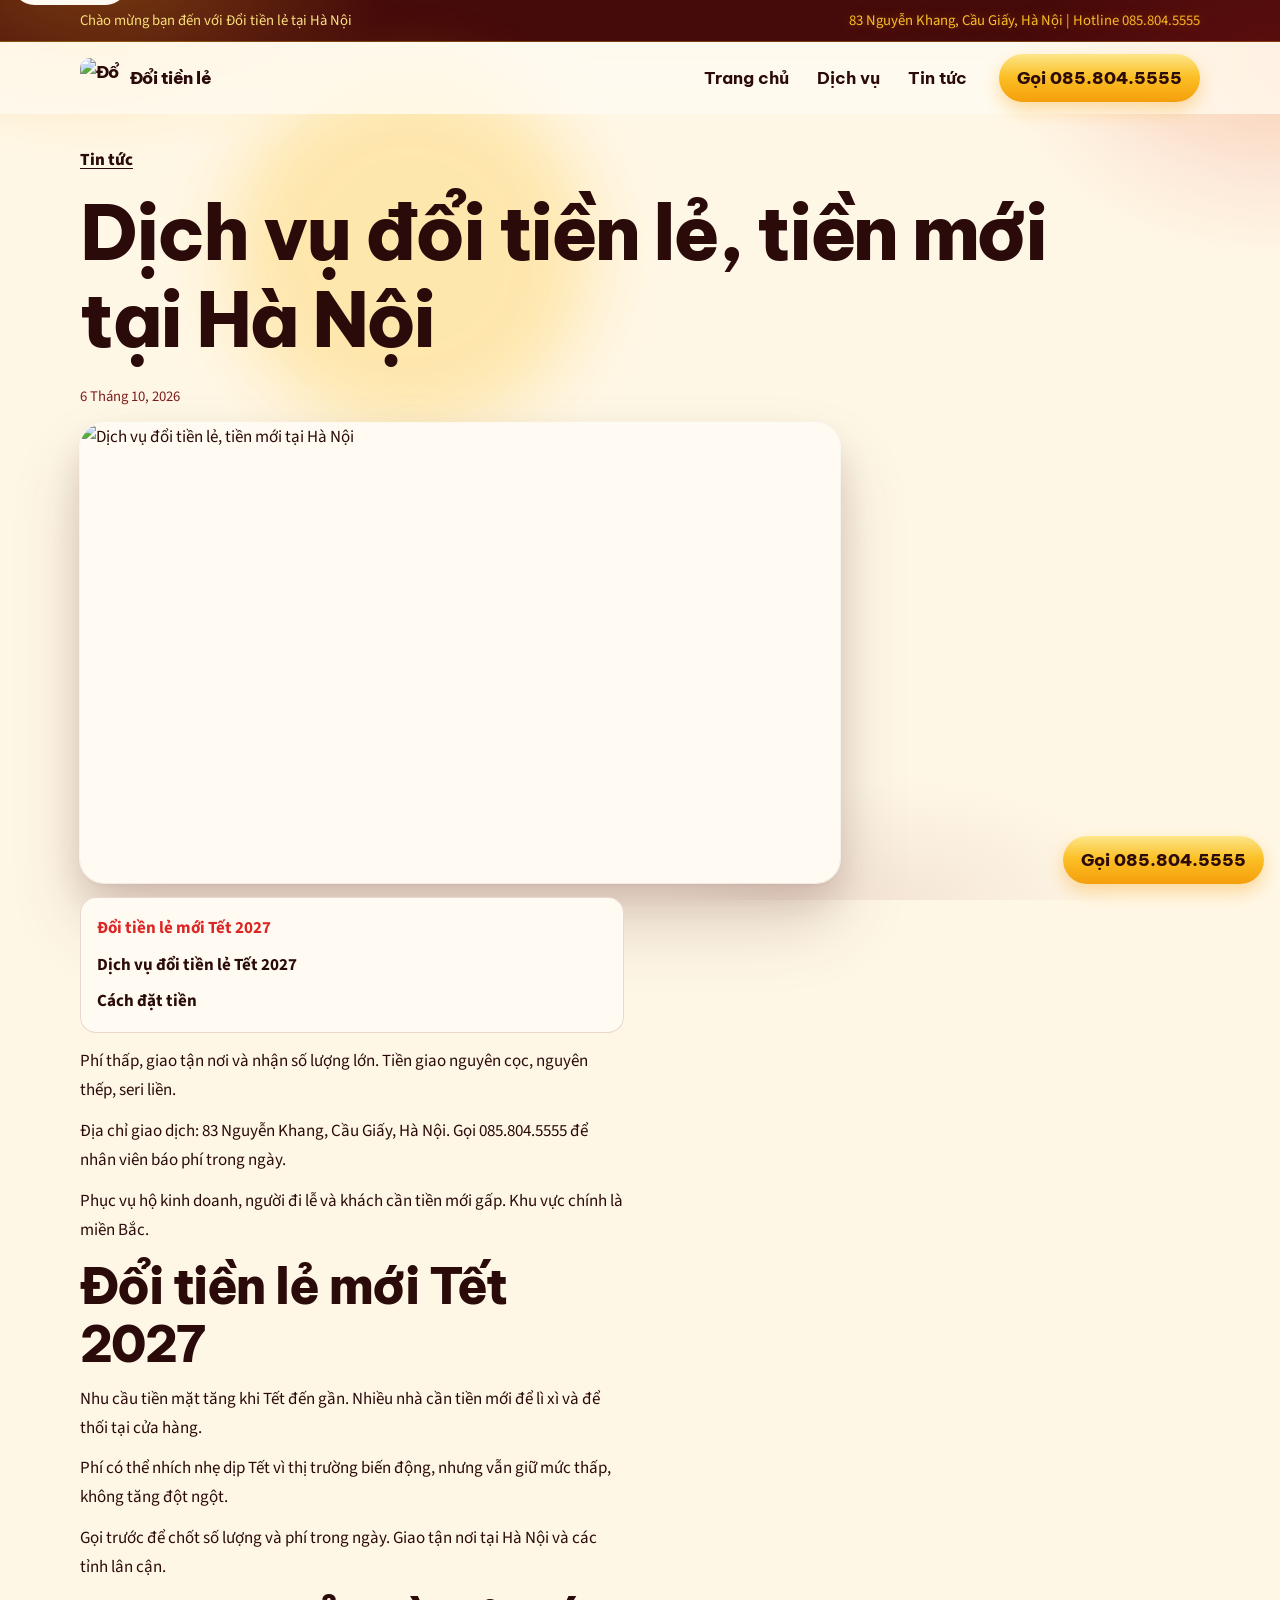
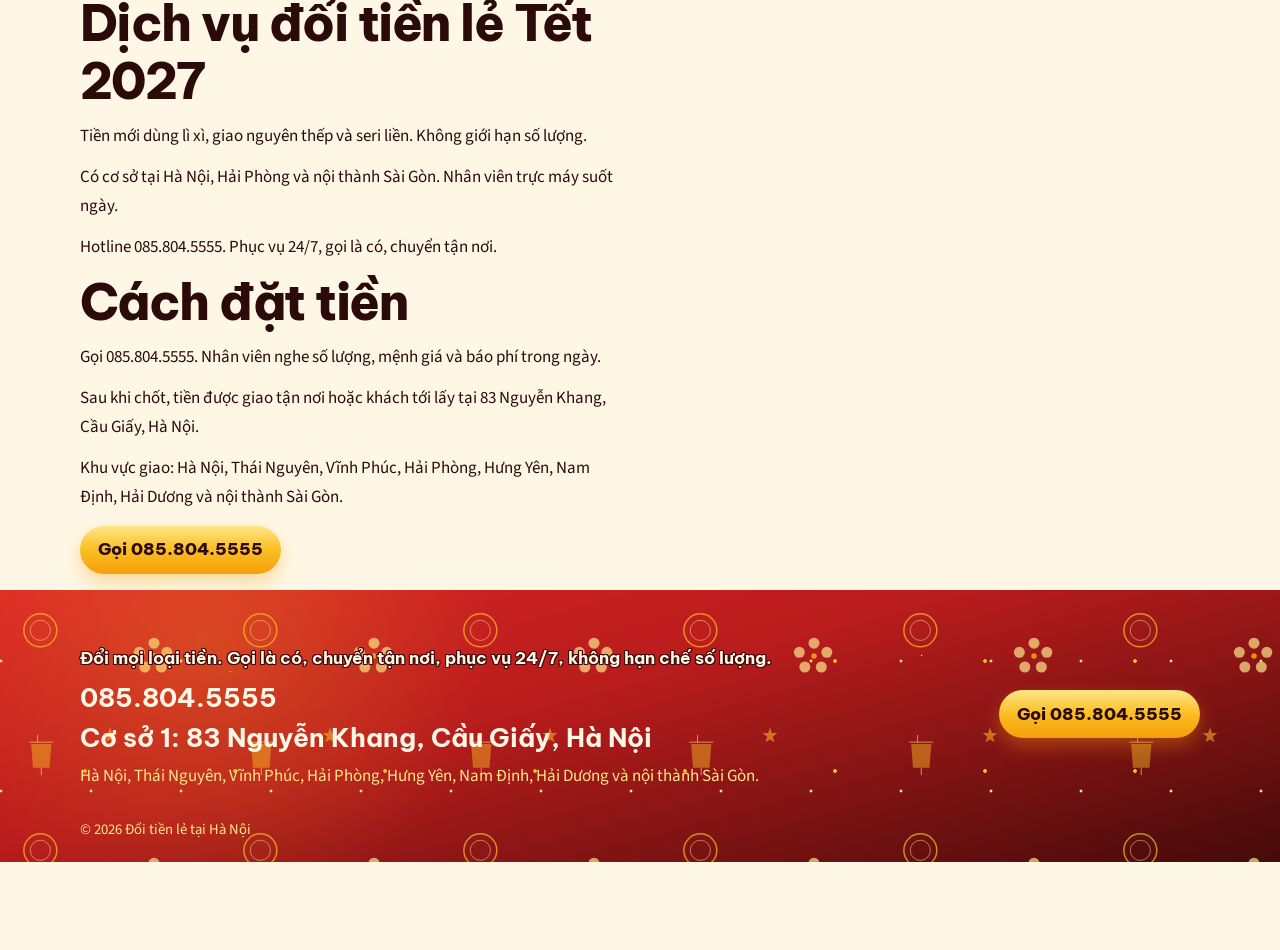
==== doitienle-theme/preview/bai-viet.html @ 13eedef1 "Publish a static demo that Vercel can open from the site root. Keep the current theme and drop old p" ====
<!DOCTYPE html>
<html lang="vi">
<head>
	<meta charset="UTF-8">
	<meta name="viewport" content="width=device-width, initial-scale=1">
	<title>Dịch vụ đổi tiền lẻ, tiền mới tại Hà Nội</title>
	<link rel="icon" href="https://doitienle.com/wp-content/uploads/cropped-doitienletaihaiphong-32x32.jpg">
	<link rel="stylesheet" href="../assets/css/main.css?v=16">
	<link rel="stylesheet" href="https://fonts.googleapis.com/css2?family=Be+Vietnam+Pro:wght@600;700;800&family=Source+Sans+3:wght@400;600;700&display=swap">
</head>
<body>
<a class="skip" href="#noi-dung">Đến nội dung</a>
<div class="glow" aria-hidden="true"></div>
<div class="read-bar" aria-hidden="true"><span></span></div>
<div class="top-info">
	<div class="wrap">
		<span>Chào mừng bạn đến với Đổi tiền lẻ tại Hà Nội</span>
		<span>83 Nguyễn Khang, Cầu Giấy, Hà Nội | Hotline 085.804.5555</span>
	</div>
</div>
<header class="site-head">
	<div class="head-inner wrap">
		<a class="logo" href="index.html"><img src="https://doitienle.com/wp-content/uploads/cropped-doitienletaihaiphong-192x192.jpg" width="40" height="40" alt="Đổi tiền lẻ"><span aria-hidden="true">Đổi tiền lẻ</span></a>
		<button class="nav-toggle" type="button" aria-expanded="false" aria-controls="menu-chinh">Mục</button>
		<ul id="menu-chinh" class="menu">
			<li><a href="index.html">Trang chủ</a></li>
			<li><a href="dich-vu.html">Dịch vụ</a></li>
			<li><a href="tin-tuc.html">Tin tức</a></li>
		</ul>
		<a class="btn head-call" href="tel:0858045555">Gọi 085.804.5555</a>
	</div>
</header>
<main id="noi-dung">
	<article class="wrap article">
		<p><a class="text-link" href="tin-tuc.html">Tin tức</a></p>
		<h1>Dịch vụ đổi tiền lẻ, tiền mới tại Hà Nội</h1>
		<time datetime="2026-10-06">6 Tháng 10, 2026</time>
		<div class="hero-photo article-photo">
			<img src="https://doitienle.com/wp-content/uploads/1.jpg" alt="Dịch vụ đổi tiền lẻ, tiền mới tại Hà Nội">
		</div>
		<nav class="toc" aria-label="Mục lục" hidden></nav>
		<div class="content-post">
			<p>Phí thấp, giao tận nơi và nhận số lượng lớn. Tiền giao nguyên cọc, nguyên thếp, seri liền.</p>
			<p>Địa chỉ giao dịch: 83 Nguyễn Khang, Cầu Giấy, Hà Nội. Gọi 085.804.5555 để nhân viên báo phí trong ngày.</p>
			<p>Phục vụ hộ kinh doanh, người đi lễ và khách cần tiền mới gấp. Khu vực chính là miền Bắc.</p>
			<h2>Đổi tiền lẻ mới Tết 2027</h2>
			<p>Nhu cầu tiền mặt tăng khi Tết đến gần. Nhiều nhà cần tiền mới để lì xì và để thối tại cửa hàng.</p>
			<p>Phí có thể nhích nhẹ dịp Tết vì thị trường biến động, nhưng vẫn giữ mức thấp, không tăng đột ngột.</p>
			<p>Gọi trước để chốt số lượng và phí trong ngày. Giao tận nơi tại Hà Nội và các tỉnh lân cận.</p>
			<h2>Dịch vụ đổi tiền lẻ Tết 2027</h2>
			<p>Tiền mới dùng lì xì, giao nguyên thếp và seri liền. Không giới hạn số lượng.</p>
			<p>Có cơ sở tại Hà Nội, Hải Phòng và nội thành Sài Gòn. Nhân viên trực máy suốt ngày.</p>
			<p>Hotline 085.804.5555. Phục vụ 24/7, gọi là có, chuyển tận nơi.</p>
			<h2>Cách đặt tiền</h2>
			<p>Gọi 085.804.5555. Nhân viên nghe số lượng, mệnh giá và báo phí trong ngày.</p>
			<p>Sau khi chốt, tiền được giao tận nơi hoặc khách tới lấy tại 83 Nguyễn Khang, Cầu Giấy, Hà Nội.</p>
			<p>Khu vực giao: Hà Nội, Thái Nguyên, Vĩnh Phúc, Hải Phòng, Hưng Yên, Nam Định, Hải Dương và nội thành Sài Gòn.</p>
		</div>
		<p><a class="btn" href="tel:0858045555">Gọi 085.804.5555</a></p>
	</article>
</main>
<footer class="site-foot">
	<span class="spark" aria-hidden="true"></span>
	<div class="wrap foot-grid">
		<div>
			<p class="foot-lead">Đổi mọi loại tiền. Gọi là có, chuyển tận nơi, phục vụ 24/7, không hạn chế số lượng.</p>
			<a class="contact-mark" href="tel:0858045555">085.804.5555</a>
			<p class="contact-mark">Cơ sở 1: 83 Nguyễn Khang, Cầu Giấy, Hà Nội</p>
			<p>Hà Nội, Thái Nguyên, Vĩnh Phúc, Hải Phòng, Hưng Yên, Nam Định, Hải Dương và nội thành Sài Gòn.</p>
		</div>
		<a class="btn" href="tel:0858045555">Gọi 085.804.5555</a>
	</div>
	<p class="copy wrap">© 2026 Đổi tiền lẻ tại Hà Nội</p>
</footer>
<a class="btn dock" href="tel:0858045555">Gọi 085.804.5555</a>
<script src="../assets/js/theme.js?v=7"></script>
</body>
</html>
---- doitienle-theme/assets/css/main.css ----
/* Frosted header uses a web glass approximation, not Apple Liquid Glass. */
:root {
  --red: #DC2626;
  --red-dark: #B91C1C;
  --red-deep: #7F1D1D;
  --red-night: #450A0A;
  --gold-soft: #FDE68A;
  --gold: #FBBF24;
  --gold-deep: #F59E0B;
  --cream: #FFF7E6;
  --paper: #FFFBF2;
  --ink: #2B0A0A;
  --ok: #10B981;
  --bg: var(--cream);
  --bg-tint: var(--paper);
  --surface: var(--paper);
  --muted: var(--red-deep);
  --line: rgba(127, 29, 29, 0.16);
  --accent: var(--red);
  --accent-ink: var(--ink);
  --shadow: 0 1px 2px rgba(69, 10, 10, 0.06), 0 10px 24px rgba(69, 10, 10, 0.08);
  --shadow-lg: 0 2px 4px rgba(69, 10, 10, 0.06), 0 18px 36px rgba(69, 10, 10, 0.12), 0 40px 72px rgba(69, 10, 10, 0.16);
  --radius: 16px;
  --header: 72px;
  --sans: "Source Sans 3", "Segoe UI", sans-serif;
  --display: "Be Vietnam Pro", "Segoe UI", sans-serif;
  --motif: url("data:image/svg+xml,%3Csvg xmlns='http://www.w3.org/2000/svg' width='240' height='240' fill='none'%3E%3Ccircle cx='44' cy='44' r='18' stroke='%23FBBF24' stroke-opacity='.7' stroke-width='1.6'/%3E%3Ccircle cx='44' cy='44' r='11' stroke='%23FDE68A' stroke-opacity='.55'/%3E%3Ccircle cx='168' cy='58' r='6' fill='%23FDE68A' fill-opacity='.7'/%3E%3Ccircle cx='182' cy='68' r='6' fill='%23FDE68A' fill-opacity='.7'/%3E%3Ccircle cx='176' cy='84' r='6' fill='%23FDE68A' fill-opacity='.7'/%3E%3Ccircle cx='158' cy='84' r='6' fill='%23FDE68A' fill-opacity='.7'/%3E%3Ccircle cx='152' cy='68' r='6' fill='%23FDE68A' fill-opacity='.7'/%3E%3Ccircle cx='168' cy='72' r='3' fill='%23F59E0B' fill-opacity='.9'/%3E%3Cpath d='M34 168h22l-2 26H36z' fill='%23FBBF24' fill-opacity='.45'/%3E%3Cpath d='M32 166h26M41 158v8M45 194v8' stroke='%23FDE68A' stroke-opacity='.65'/%3E%3Cpath d='M120 150l2 6h6l-5 4 2 6-5-3-5 3 2-6-5-4h6z' fill='%23FBBF24' fill-opacity='.55'/%3E%3C/svg%3E");
  color-scheme: light;
}

@property --ring {
  syntax: "<angle>";
  initial-value: 0deg;
  inherits: false;
}

* { box-sizing: border-box; }
html { scroll-behavior: smooth; color-scheme: light; background: var(--cream); overflow-x: clip; }
body {
  margin: 0;
  padding-bottom: calc(88px + env(safe-area-inset-bottom));
  background-color: var(--bg);
  background-image:
    radial-gradient(ellipse 70% 45% at 0% -10%, rgba(220, 38, 38, 0.16), transparent 55%),
    radial-gradient(ellipse 50% 40% at 100% 0%, rgba(251, 191, 36, 0.2), transparent 48%),
    radial-gradient(ellipse 40% 30% at 70% 100%, rgba(127, 29, 29, 0.08), transparent 45%);
  background-attachment: fixed;
  color: var(--ink);
  font-family: var(--sans);
  font-size: 1.0625rem;
  line-height: 1.7;
}
img { max-width: 100%; height: auto; }
a { color: inherit; text-decoration: none; }
button, a { -webkit-tap-highlight-color: transparent; }
:focus-visible { outline: 2px solid var(--accent); outline-offset: 3px; }
h1, h2, h3, .logo, .btn, .menu a { font-family: var(--display); }
h1, h2, h3 { line-height: 1.15; letter-spacing: -0.03em; }
h1 { margin: 0; font-size: clamp(2.75rem, 6.2vw, 4.75rem); font-weight: 800; }
h2 { margin: 0; font-size: clamp(2rem, 4vw, 3.15rem); font-weight: 800; }
h3 { margin: 0; font-size: 1.5rem; font-weight: 800; }
p { margin: 0; }

.skip {
  position: absolute;
  left: 12px;
  top: -40px;
  z-index: 40;
  background: var(--surface);
  color: var(--ink);
  padding: 8px 12px;
  border-radius: 999px;
}
.skip:focus { top: 12px; }

.glow {
  position: fixed;
  inset: 0;
  z-index: 0;
  pointer-events: none;
  background:
    radial-gradient(420px 280px at 8% -4%, rgba(251, 191, 36, 0.28), transparent 70%),
    radial-gradient(380px 260px at 100% 8%, rgba(220, 38, 38, 0.16), transparent 72%);
}
.glow::after {
  content: "";
  position: absolute;
  width: 360px;
  height: 360px;
  left: 18%;
  top: 72px;
  border-radius: 50%;
  background: rgba(251, 191, 36, 0.35);
  filter: blur(36px);
  opacity: 0.85;
}

.wrap {
  width: min(1120px, calc(100% - 32px));
  margin-inline: auto;
}
main, .site-foot { position: relative; z-index: 1; }

.top-info {
  background: var(--red-night);
  border-bottom: 1px solid rgba(251, 191, 36, 0.28);
  color: var(--gold-soft);
  font-size: 0.92rem;
}
.top-info span:last-child { color: var(--gold); text-shadow: 0 0 12px rgba(251, 191, 36, 0.35); }
.top-info .wrap {
  display: flex;
  justify-content: space-between;
  gap: 12px;
  padding: 8px 0;
}
.site-head {
  position: sticky;
  top: 0;
  z-index: 20;
  height: var(--header);
  background: color-mix(in srgb, var(--paper) 78%, transparent);
  border-bottom: 1px solid transparent;
  backdrop-filter: blur(16px) saturate(1.2);
  transition: background-color 0.25s, box-shadow 0.25s, border-color 0.25s;
}
.site-head.is-scrolled {
  background: color-mix(in srgb, var(--paper) 92%, transparent);
  border-bottom-color: var(--line);
  box-shadow: 0 8px 24px rgba(18, 32, 51, 0.08);
}
.head-inner {
  position: relative;
  display: flex;
  align-items: center;
  gap: 12px;
  height: var(--header);
}
.logo { display: flex; align-items: center; gap: 10px; min-width: 0; color: inherit; font-weight: 800; letter-spacing: -0.03em; white-space: nowrap; }
.logo img, .logo .custom-logo { width: 40px; height: 40px; max-width: none; border-radius: 10px; object-fit: cover; }
.nav-toggle {
  display: none;
  border: 1px solid var(--line);
  background: var(--surface);
  color: var(--ink);
  font: inherit;
  font-weight: 700;
  border-radius: 999px;
  min-height: 44px;
  padding: 0 14px;
  cursor: pointer;
}
.menu {
  display: flex;
  align-items: center;
  gap: 4px;
  margin: 0 0 0 auto;
  padding: 0;
  list-style: none;
}
.menu a {
  display: inline-flex;
  align-items: center;
  min-height: 40px;
  padding: 0 12px;
  border-radius: 999px;
  font-weight: 700;
  transition: background-color 0.25s, color 0.25s;
}
.menu a[aria-current="page"] { background: linear-gradient(180deg, var(--gold-soft), var(--gold)); color: var(--ink); }
.menu a:hover { background: rgba(251, 191, 36, 0.18); }
.menu a[aria-current="page"]:hover { background: linear-gradient(180deg, var(--gold-soft), var(--gold)); }
.head-call { margin-left: 8px; }

.btn {
  display: inline-flex;
  align-items: center;
  justify-content: center;
  min-height: 48px;
  padding: 0 18px;
  border: 0;
  border-radius: 999px;
  background: linear-gradient(180deg, var(--gold-soft) 0%, var(--gold) 48%, var(--gold-deep) 100%);
  color: var(--ink);
  font-weight: 800;
  white-space: nowrap;
  box-shadow: 0 8px 18px rgba(245, 158, 11, 0.35);
  transition: transform 0.25s, box-shadow 0.25s;
}
.btn:hover {
  transform: translateY(-2px);
  box-shadow:
    0 0 0 6px rgba(251, 191, 36, 0.35),
    0 0 28px rgba(251, 191, 36, 0.72),
    0 14px 28px rgba(245, 158, 11, 0.45);
}
.btn:active { transform: scale(0.98); }
.text-link {
  color: var(--ink);
  font-weight: 800;
  text-decoration: underline;
  text-underline-offset: 3px;
  transition: color 0.25s;
}
.text-link:hover { color: var(--accent); }

.hero {
  position: relative;
  isolation: isolate;
  display: grid;
  grid-template-columns: minmax(0, 1.05fr) minmax(0, 0.95fr);
  gap: 32px;
  align-items: center;
  padding: 36px 0 48px;
}
.hero::before,
.hero::after {
  content: "";
  position: absolute;
  z-index: 0;
  top: -12px;
  bottom: 0;
  left: 50%;
  width: 100vw;
  transform: translateX(-50%);
  pointer-events: none;
}
.hero::before {
  background:
    radial-gradient(2px 2px at 12% 22%, var(--gold), transparent 60%),
    radial-gradient(2px 2px at 28% 70%, var(--gold-soft), transparent 60%),
    radial-gradient(1.5px 1.5px at 70% 18%, var(--gold), transparent 60%),
    radial-gradient(2px 2px at 84% 62%, var(--gold-soft), transparent 60%),
    radial-gradient(circle at 18% 30%, rgba(251, 191, 36, 0.28), transparent 26%),
    radial-gradient(circle at 80% 0%, rgba(253, 230, 138, 0.18), transparent 28%),
    var(--motif),
    linear-gradient(165deg, var(--red) 0%, var(--red-dark) 42%, var(--red-night) 100%);
  background-size: auto, auto, auto, auto, auto, auto, 220px 220px, auto;
}
.hero::after {
  z-index: 2;
  top: auto;
  bottom: -1px;
  height: 36px;
  background: var(--cream);
  -webkit-mask: url("data:image/svg+xml,%3Csvg xmlns='http://www.w3.org/2000/svg' viewBox='0 0 1440 48' preserveAspectRatio='none'%3E%3Cpath fill='black' d='M0 22c180 24 300 24 480 0s300-24 480 0 300 24 480 0v26H0z'/%3E%3C/svg%3E") center / 100% 100% no-repeat;
  mask: url("data:image/svg+xml,%3Csvg xmlns='http://www.w3.org/2000/svg' viewBox='0 0 1440 48' preserveAspectRatio='none'%3E%3Cpath fill='black' d='M0 22c180 24 300 24 480 0s300-24 480 0 300 24 480 0v26H0z'/%3E%3C/svg%3E") center / 100% 100% no-repeat;
  opacity: 1;
}
.hero > * { position: relative; z-index: 1; }
.hero-copy { display: grid; gap: 16px; justify-items: start; }
.hero-grad,
.band-ink h2,
.site-foot .foot-lead {
  color: var(--cream);
  -webkit-text-stroke: 1px var(--red-night);
  paint-order: stroke fill;
  text-shadow:
    -1px -1px 0 var(--red-night),
    0 -1px 0 var(--red-night),
    1px -1px 0 var(--red-night),
    -1px 0 0 var(--red-night),
    1px 0 0 var(--red-night),
    -1px 1px 0 var(--red-night),
    0 1px 0 var(--red-night),
    1px 1px 0 var(--red-night);
}
.hero-copy p { max-width: 34ch; color: var(--cream); font-size: 1.125rem; }
.hero-actions { display: flex; flex-wrap: wrap; gap: 12px; }
.btn-line {
  background: transparent;
  color: var(--gold);
  border: 1px solid var(--gold);
  box-shadow: none;
}
.btn-line:hover {
  color: var(--ink);
  border-color: var(--gold);
  background: linear-gradient(180deg, var(--gold-soft), var(--gold));
  box-shadow: 0 0 22px rgba(251, 191, 36, 0.55);
}
.trust-row {
  display: flex;
  flex-wrap: wrap;
  gap: 8px;
  margin: 8px 0 0;
  padding: 0;
  list-style: none;
}
.trust-row li {
  display: inline-flex;
  align-items: center;
  gap: 8px;
  min-height: 40px;
  padding: 0 14px;
  border-radius: 999px;
  background: rgba(69, 10, 10, 0.35);
  border: 1px solid rgba(251, 191, 36, 0.45);
  color: var(--gold-soft);
  font-family: var(--display);
  font-size: 0.92rem;
  font-weight: 700;
}
.trust-row svg { width: 18px; height: 18px; flex: none; }
.hero-photo {
  overflow: hidden;
  border-radius: 24px;
  box-shadow: var(--shadow-lg);
  background: var(--surface);
  outline: 1px solid rgba(255, 255, 255, 0.7);
}
.hero-photo img { display: block; width: 100%; height: min(460px, calc(100dvh - 180px)); object-fit: cover; }
.brand-banner { grid-column: 1 / -1; }
.brand-banner img { display: block; width: 100%; height: auto; border-radius: var(--radius); }

.band { position: relative; padding: 72px 0; background: var(--cream); color: var(--ink); }
.band-tight { padding: 40px 0 28px; }
.band-tight.to-ink,
.band-tight.to-cream { padding-bottom: 52px; }
.band-loose { padding: 112px 0 76px; }
.band-tint { background: var(--paper); }
.band-ink {
  z-index: 1;
  color: var(--cream);
  background:
    radial-gradient(circle at 88% 8%, rgba(251, 191, 36, 0.22), transparent 24%),
    radial-gradient(circle at 8% 90%, rgba(220, 38, 38, 0.35), transparent 28%),
    linear-gradient(165deg, var(--red-dark), var(--red-night) 70%);
}
.band-ink .lede,
.band-ink .info p,
.band-ink .split > div > p,
.band-ink .reasons p { color: var(--cream); }
.to-ink { --wave: var(--red-night); }
.to-cream { --wave: var(--cream); }
.band::after {
  content: "";
  position: absolute;
  left: 0;
  right: 0;
  bottom: -1px;
  z-index: 2;
  height: 34px;
  background: var(--wave, transparent);
  pointer-events: none;
  -webkit-mask: url("data:image/svg+xml,%3Csvg xmlns='http://www.w3.org/2000/svg' viewBox='0 0 1440 48' preserveAspectRatio='none'%3E%3Cpath fill='black' d='M0 22c180 24 300 24 480 0s300-24 480 0 300 24 480 0v26H0z'/%3E%3C/svg%3E") center / 100% 100% no-repeat;
  mask: url("data:image/svg+xml,%3Csvg xmlns='http://www.w3.org/2000/svg' viewBox='0 0 1440 48' preserveAspectRatio='none'%3E%3Cpath fill='black' d='M0 22c180 24 300 24 480 0s300-24 480 0 300 24 480 0v26H0z'/%3E%3C/svg%3E") center / 100% 100% no-repeat;
}
.band-ink .lede,
.band-ink .info p { color: var(--cream); }
.band-ink .note-grid article,
.band-ink .story,
.band-ink .tile:not(.tile-accent) { color: var(--ink); }
.band-ink .note-grid p { color: var(--muted); }
.lede { max-width: 68ch; margin-top: 12px; color: var(--muted); font-size: 1.125rem; }
.info { display: grid; gap: 12px; max-width: 72ch; margin-top: 14px; }
.info p { color: var(--ink); }
.note-grid {
  display: grid;
  grid-template-columns: 1fr 1fr;
  gap: 14px;
  margin-top: 18px;
}
.note-grid article,
.chip,
.tile:not(.tile-photo),
.rate-card,
.story {
  position: relative;
  background: var(--paper);
}
.note-grid article {
  border: 1px solid rgba(245, 158, 11, 0.28);
  border-radius: var(--radius);
  padding: 24px;
  box-shadow: var(--shadow);
}
.note-grid article::after,
.chip::after,
.tile:not(.tile-photo)::after,
.rate-card::after,
.story::after,
.denoms article::after {
  content: "";
  position: absolute;
  inset: 0;
  padding: 2px;
  border-radius: inherit;
  background: conic-gradient(from var(--ring), var(--gold), var(--red), var(--gold-soft), var(--red-dark), var(--gold));
  -webkit-mask: linear-gradient(#fff 0 0) content-box, linear-gradient(#fff 0 0);
  -webkit-mask-composite: xor;
  mask: linear-gradient(#fff 0 0) content-box, linear-gradient(#fff 0 0);
  mask-composite: exclude;
  opacity: 0;
  pointer-events: none;
  transition: opacity 0.25s;
}
.note-grid h3 { display: flex; align-items: center; gap: 10px; font-size: 1.35rem; margin-bottom: 8px; }
.note-grid h3::before {
  content: "";
  width: 32px;
  height: 32px;
  flex: none;
  background-color: var(--accent);
  -webkit-mask: var(--ico) center / 18px 18px no-repeat;
  mask: var(--ico) center / 18px 18px no-repeat;
}
.marks-a article:nth-child(1) h3::before { --ico: url("data:image/svg+xml,%3Csvg xmlns='http://www.w3.org/2000/svg' viewBox='0 0 24 24'%3E%3Cpath fill='black' d='M7 2h3l1.2 4.2-2.1 1.2a12 12 0 0 0 6.5 6.5l1.2-2.1L21 13v3a2 2 0 0 1-2.2 2A16 16 0 0 1 5 5.2 2 2 0 0 1 7 2z'/%3E%3C/svg%3E"); }
.marks-a article:nth-child(2) h3::before { --ico: url("data:image/svg+xml,%3Csvg xmlns='http://www.w3.org/2000/svg' viewBox='0 0 24 24'%3E%3Cpath fill='black' d='M12 3a8 8 0 1 0 .01 16A8 8 0 0 0 12 3zm1 4v4.2l3 1.8-1 1.6-4-2.4V7h2z'/%3E%3C/svg%3E"); }
.marks-a article:nth-child(3) h3::before { --ico: url("data:image/svg+xml,%3Csvg xmlns='http://www.w3.org/2000/svg' viewBox='0 0 24 24'%3E%3Cpath fill='black' d='M3 7h11v7H3zM14 10h4l3 3v1h-7zM7 16.5a1.5 1.5 0 1 0 0 3 1.5 1.5 0 0 0 0-3zm10 0a1.5 1.5 0 1 0 .01 3 1.5 1.5 0 0 0-.01-3z'/%3E%3C/svg%3E"); }
.marks-a article:nth-child(4) h3::before { --ico: url("data:image/svg+xml,%3Csvg xmlns='http://www.w3.org/2000/svg' viewBox='0 0 24 24'%3E%3Cpath fill='black' d='M4 5h16v10H4zM8 17h8v2H8z'/%3E%3C/svg%3E"); }
.marks-a article:nth-child(5) h3::before { --ico: url("data:image/svg+xml,%3Csvg xmlns='http://www.w3.org/2000/svg' viewBox='0 0 24 24'%3E%3Cpath fill='black' d='M4 6h16v3H4zm0 5h7v7H4zm9 0h7v7h-7z'/%3E%3C/svg%3E"); }
.marks-a article:nth-child(6) h3::before { --ico: url("data:image/svg+xml,%3Csvg xmlns='http://www.w3.org/2000/svg' viewBox='0 0 24 24'%3E%3Cpath fill='black' d='M4 10 12 4l8 6v9H4zm5 9h6v-5H9z'/%3E%3C/svg%3E"); }
.marks-b article:nth-child(1) h3::before { --ico: url("data:image/svg+xml,%3Csvg xmlns='http://www.w3.org/2000/svg' viewBox='0 0 24 24'%3E%3Cpath fill='black' d='M3 20V9l6-3v3l6-3v3l6-3v14z'/%3E%3C/svg%3E"); }
.marks-b article:nth-child(2) h3::before { --ico: url("data:image/svg+xml,%3Csvg xmlns='http://www.w3.org/2000/svg' viewBox='0 0 24 24'%3E%3Cpath fill='black' d='M12 3 4 9h3v9h4v-5h2v5h4V9h3z'/%3E%3C/svg%3E"); }
.marks-b article:nth-child(3) h3::before { --ico: url("data:image/svg+xml,%3Csvg xmlns='http://www.w3.org/2000/svg' viewBox='0 0 24 24'%3E%3Cpath fill='black' d='M4 11h16v8H4zm2-3h12l-1-3H7z'/%3E%3C/svg%3E"); }
.marks-b article:nth-child(4) h3::before { --ico: url("data:image/svg+xml,%3Csvg xmlns='http://www.w3.org/2000/svg' viewBox='0 0 24 24'%3E%3Cpath fill='black' d='M3 7h8v6H3zm10 0h8v4h-8zM3 15h8v4H3zm10-2h8v6h-8z'/%3E%3C/svg%3E"); }
.note-grid p { color: var(--muted); }
.denom-note { display: block; margin-top: 8px; color: var(--muted); font-size: 0.95rem; font-weight: 600; }
.story-copy { display: grid; gap: 8px; margin-top: 8px; }
.story-copy p { color: var(--ink); }

#menh-gia { scroll-margin-top: calc(var(--header) + 16px); }
.denom-row {
  display: grid;
  grid-template-columns: repeat(6, minmax(0, 1fr));
  gap: 12px;
  margin-top: 24px;
}
.marquee {
  overflow: hidden;
  margin-top: 24px;
  -webkit-mask-image: linear-gradient(90deg, transparent, #000 8%, #000 92%, transparent);
  mask-image: linear-gradient(90deg, transparent, #000 8%, #000 92%, transparent);
}
.marquee-track, .marquee-group { display: flex; gap: 12px; }
.marquee-track { width: max-content; }
.chip {
  display: flex;
  align-items: center;
  justify-content: center;
  min-height: 64px;
  padding: 12px 8px;
  border-radius: var(--radius);
  background: var(--surface);
  color: var(--accent);
  font-family: var(--display);
  font-size: 1.15rem;
  font-weight: 800;
  text-align: center;
  box-shadow: 0 8px 20px color-mix(in srgb, var(--ink) 6%, transparent);
}

.bento {
  display: grid;
  grid-template-columns: 1.25fr 1fr 1fr;
  grid-template-areas:
    "photo facta factb"
    "photo factc shot";
  gap: 14px;
  margin-top: 22px;
}
.photo { grid-area: photo; }
.fact-a { grid-area: facta; }
.fact-b { grid-area: factb; }
.fact-c { grid-area: factc; }
.shot { grid-area: shot; }
.tile {
  border-radius: var(--radius);
  background: var(--surface);
  overflow: hidden;
  transition: box-shadow 0.25s;
}
.tile:not(.tile-photo):hover { box-shadow: var(--shadow); }
.tile-photo { min-height: 220px; }
.tile-photo img { width: 100%; height: 100%; object-fit: cover; display: block; min-height: 220px; transition: transform 0.3s; }
.tile:not(.tile-photo) { padding: 20px; display: flex; flex-direction: column; justify-content: center; gap: 8px; }
.tile.tile-accent { background: var(--red-deep); color: var(--gold-soft); }
.tile.tile-accent p { color: var(--gold-soft); }

.places { display: flex; flex-wrap: wrap; gap: 10px; margin-top: 18px; }
.places span {
  padding: 12px 14px;
  border-radius: var(--radius);
  background: var(--surface);
  border: 1px solid var(--line);
  font-weight: 700;
}

.rail {
  display: flex;
  gap: 16px;
  margin-top: 18px;
  overflow-x: auto;
  scroll-snap-type: x mandatory;
  padding-bottom: 8px;
}
.rail .story { flex: 0 0 min(280px, 78%); scroll-snap-align: start; }
.story { transition: box-shadow 0.25s; border-radius: var(--radius); }
.story:hover { box-shadow: var(--shadow); }
.story-hit { color: inherit; }
.rail .story-hit { display: grid; gap: 10px; }
.rail img, .story img {
  width: 100%;
  height: 180px;
  object-fit: cover;
  border-radius: var(--radius);
  background: var(--surface);
}
.story h3 { font-size: 1.05rem; }
.story time, .article time { display: block; margin-top: 6px; color: var(--muted); font-size: 0.92rem; }
.clamp {
  display: -webkit-box;
  -webkit-line-clamp: 2;
  -webkit-box-orient: vertical;
  overflow: hidden;
  margin-top: 6px;
  color: var(--muted);
}

.page-head { display: grid; gap: 14px; justify-items: start; padding: 32px 0 8px; }
.page-head p { max-width: 68ch; color: var(--muted); }
.denoms {
  display: flex;
  gap: 12px;
  margin-top: 18px;
  overflow-x: auto;
  scroll-snap-type: x mandatory;
  padding-bottom: 8px;
}
.denoms article {
  position: relative;
  flex: 0 0 auto;
  min-width: 168px;
  scroll-snap-align: start;
  padding: 22px 16px;
  border-radius: var(--radius);
  border: 1px solid var(--line);
  border-top: 4px solid var(--accent);
  background: var(--surface);
  font-size: 1.7rem;
  transition: box-shadow 0.25s;
}
.denoms article:hover { box-shadow: var(--shadow); }
.split {
  display: grid;
  grid-template-columns: minmax(0, 0.9fr) minmax(0, 1.1fr);
  gap: 28px;
  align-items: center;
}
.split .hero-photo img { height: min(420px, 70vw); }
.split p { margin-top: 10px; color: var(--muted); }
.reasons {
  display: grid;
  grid-template-columns: 1fr 1fr;
  gap: 16px 28px;
  margin-top: 18px;
}
.reasons p { margin: 0; color: var(--ink); font-weight: 700; }
.band-ink .reasons p,
.band-ink .split > div > p { color: var(--gold-soft); }

.news-stack { display: grid; gap: 22px; }
.story-lead .story-hit,
.story-row .story-hit { display: grid; align-items: start; }
.story-lead .story-hit { grid-template-columns: minmax(0, 1.15fr) minmax(0, 0.85fr); gap: 22px; }
.story-lead img { height: min(360px, 52vw); }
.story-row .story-hit { grid-template-columns: 200px minmax(0, 1fr); gap: 16px; }
.story-row img { height: 160px; object-fit: cover; }

.article { padding: 32px 0 16px; display: grid; gap: 14px; justify-items: start; }
.article h1 { max-width: 18ch; }
.content-post { max-width: 68ch; display: grid; gap: 12px; }
.content-post p, .content-post li { color: var(--ink); }
.content-post a { color: var(--accent); text-decoration: underline; text-underline-offset: 3px; }
.content-post img { border-radius: var(--radius); }
.article-photo { width: min(100%, 760px); }
.action-row { display: flex; flex-wrap: wrap; gap: 16px; align-items: center; }
.empty { color: var(--muted); }

.pager { display: flex; flex-wrap: wrap; gap: 8px; margin-top: 28px; }
.pager a, .pager span {
  min-width: 40px;
  min-height: 40px;
  display: inline-flex;
  align-items: center;
  justify-content: center;
  padding: 0 12px;
  border-radius: 999px;
  background: var(--surface);
  color: var(--ink);
}
.pager .current { background: linear-gradient(180deg, var(--gold-soft), var(--gold)); color: var(--ink); }

.site-foot {
  position: relative;
  overflow: hidden;
  color: var(--gold-soft);
  background:
    radial-gradient(2px 2px at 18% 30%, var(--gold), transparent 60%),
    radial-gradient(2px 2px at 72% 24%, var(--gold-soft), transparent 60%),
    radial-gradient(circle at 16% 18%, rgba(251, 191, 36, 0.24), transparent 26%),
    var(--motif),
    linear-gradient(165deg, var(--red) 0%, var(--red-dark) 42%, var(--red-night) 100%);
  background-size: auto, auto, auto, 220px 220px, auto;
}
.site-foot .wrap { position: relative; z-index: 1; }
.spark {
  position: absolute;
  inset: 0;
  z-index: 0;
  pointer-events: none;
  background-image:
    radial-gradient(circle, #FBBF24 0 1.5px, transparent 2.2px),
    radial-gradient(circle, #FDE68A 0 1px, transparent 1.8px);
  background-size: 150px 110px, 90px 130px;
  background-position: 10px 16px, 46px 6px;
}
.hero > .spark {
  top: -12px;
  left: 50%;
  width: 100vw;
  transform: translateX(-50%);
}
.foot-grid {
  display: grid;
  grid-template-columns: minmax(0, 1fr) auto;
  gap: 24px;
  align-items: center;
  padding: 48px 0 12px;
}
.foot-lead { font-family: var(--display); font-weight: 700; margin-bottom: 8px; }
.site-foot p { margin-top: 6px; color: var(--gold-soft); }
.site-foot .contact-mark {
  display: block;
  margin-top: 6px;
  color: var(--cream);
  font-family: var(--display);
  font-weight: 700;
  font-size: clamp(1.2rem, 2vw, 1.6rem);
  line-height: 1.35;
  letter-spacing: 0;
  text-shadow: none;
}
a.contact-mark:hover { color: var(--gold-soft); }
.copy { padding: 8px 0 20px; color: var(--gold-soft); font-size: 0.92rem; }

.dock {
  position: fixed;
  z-index: 30;
  right: 16px;
  bottom: calc(16px + env(safe-area-inset-bottom));
}

.read-bar {
  position: fixed;
  top: 0;
  left: 0;
  right: 0;
  z-index: 40;
  height: 3px;
  pointer-events: none;
}
.read-bar span {
  display: block;
  height: 100%;
  background: var(--gold);
  transform: scaleX(0);
  transform-origin: left center;
}
.toc {
  width: min(100%, 68ch);
  display: grid;
  gap: 8px;
  padding: 16px;
  border-radius: var(--radius);
  background: var(--surface);
  border: 1px solid var(--line);
}
.toc[hidden] { display: none; }
.toc ul { margin: 0; padding: 0; list-style: none; display: grid; gap: 8px; }
.toc a { font-weight: 700; transition: color 0.25s; }
.toc a:hover, .toc a[aria-current="true"] { color: var(--accent); }

.rate-card {
  display: grid;
  grid-template-columns: minmax(88px, 0.7fr) minmax(120px, 1fr) auto minmax(88px, 0.7fr) minmax(140px, 1.1fr);
  gap: 12px 16px;
  align-items: end;
  margin-top: 18px;
  padding: 24px;
  border-radius: var(--radius);
  border: 1px solid color-mix(in srgb, #fff 70%, var(--line));
  background: color-mix(in srgb, #fff 72%, transparent);
  box-shadow: var(--shadow-lg);
  backdrop-filter: blur(18px) saturate(1.35);
}
.rate-field { display: grid; gap: 6px; min-width: 0; }
.rate-field span { color: var(--muted); font-size: 0.86rem; font-weight: 700; }
.rate-field select,
.rate-field input {
  width: 100%;
  min-height: 48px;
  padding: 0 12px;
  border: 1px solid var(--line);
  border-radius: 12px;
  background: #fff;
  color: var(--ink);
  font: inherit;
  font-weight: 700;
  transition: border-color 0.25s, box-shadow 0.25s;
}
.rate-field select:focus,
.rate-field input:focus {
  outline: none;
  border-color: var(--accent);
  box-shadow: 0 0 0 3px color-mix(in srgb, var(--accent) 18%, transparent);
}
.rate-swap {
  width: 48px;
  height: 48px;
  display: inline-flex;
  align-items: center;
  justify-content: center;
  border: 1px solid var(--line);
  border-radius: 999px;
  background: #fff;
  color: var(--ink);
  cursor: pointer;
  transition: transform 0.3s, border-color 0.25s, color 0.25s;
}
.rate-swap svg { width: 22px; height: 22px; }
.rate-swap:hover { color: var(--accent); border-color: var(--accent); }
.rate-result {
  min-height: 48px;
  display: flex;
  align-items: center;
  margin: 0;
  padding: 0 4px;
  color: var(--ink);
  font-family: var(--display);
  font-size: clamp(1.35rem, 2vw, 1.75rem);
  font-weight: 800;
  font-variant-numeric: tabular-nums;
}
.rate-meta {
  grid-column: 1 / -1;
  display: flex;
  align-items: center;
  gap: 8px;
  margin: 4px 0 0;
  color: var(--muted);
  font-weight: 700;
}
.rate-dot {
  width: 8px;
  height: 8px;
  border-radius: 999px;
  background: var(--ok);
  box-shadow: 0 0 0 4px rgba(16, 185, 129, 0.22);
}

@media (prefers-reduced-motion: no-preference) {
  .glow { animation: wash 18s ease-in-out infinite alternate; }
  .glow::after { animation: drift 14s ease-in-out infinite alternate; }
  .hero::before { animation: sheen 14s ease-in-out infinite; }
  .hero-in { animation: rise 0.7s cubic-bezier(0.16, 1, 0.3, 1) both; }
  .hero-in-1 { animation-delay: 0.05s; }
  .hero-in-2 { animation-delay: 0.2s; }
  .hero-in-3 { animation-delay: 0.36s; }
  .hero-in-4 { animation-delay: 0.52s; }
  .hero-photo img { animation: ken 18s ease-in-out infinite alternate; }
  .marquee-track { animation: ticker 42s linear infinite; }
  .marquee:hover .marquee-track { animation-play-state: paused; }
  .note-grid article, .denoms article, .tile:not(.tile-photo), .story { transition: transform 0.25s, box-shadow 0.25s; }
  .note-grid article:hover, .denoms article:hover, .tile:not(.tile-photo):hover, .story:hover { transform: translateY(-4px); }
  .tile-photo:hover img, .story a:hover img, .story .story-hit:hover img { transform: scale(1.04); }
  .story img, .tile-photo img { transition: transform 0.3s; }
  .dock { animation: nudge 2.8s ease-in-out infinite; }
  .rate-dot { animation: blink 1.6s ease-in-out infinite; }
  .spark { animation: twinkle 2.4s ease-in-out infinite; }
  .note-grid article:hover::after,
  .chip:hover::after,
  .tile:not(.tile-photo):hover::after,
  .rate-card:hover::after,
  .story:hover::after,
  .denoms article:hover::after {
    opacity: 1;
    animation: spin-ring 2.6s linear infinite;
  }
  .rise.is-wait { opacity: 0; transform: translateY(16px); }
  .rise.is-in { opacity: 1; transform: none; transition: opacity 0.3s, transform 0.3s; }
}

@keyframes wash { to { transform: translate3d(0, 18px, 0); } }
@keyframes drift { to { transform: translate3d(36px, 24px, 0); } }
@keyframes ken { to { transform: scale(1.06); } }
@keyframes ticker { to { transform: translateX(-50%); } }
@keyframes nudge {
  0%, 100% { transform: translateY(0); }
  50% { transform: translateY(-4px); }
}
@keyframes rise {
  from { opacity: 0; transform: translateY(16px); }
  to { opacity: 1; transform: none; }
}
@keyframes sheen {
  0%, 100% { background-position: 0% 50%; }
  50% { background-position: 100% 50%; }
}
@keyframes blink {
  0%, 100% { opacity: 1; }
  50% { opacity: 0.35; }
}
@keyframes twinkle {
  0%, 100% { opacity: 0.95; }
  50% { opacity: 0.28; }
}
@keyframes spin-ring { to { --ring: 360deg; } }

@media (prefers-reduced-motion: reduce) {
  .marquee-track { flex-wrap: wrap; width: auto; }
  .marquee { overflow: visible; padding: 0 16px; mask-image: none; -webkit-mask-image: none; }
  .marquee-group[aria-hidden="true"] { display: none; }
  .hero-photo img { height: auto; max-height: 420px; }
  .glow::after { display: none; }
}

@media (prefers-reduced-transparency: reduce) {
  .site-head { background: var(--bg); backdrop-filter: none; }
  .rate-card { background: #fff; backdrop-filter: none; }
}

@media (max-width: 859px) {
  .nav-toggle { display: inline-flex; margin-left: auto; }
  .menu {
    display: none;
    position: absolute;
    top: 100%;
    left: 0;
    right: 0;
    margin: 0;
    padding: 8px;
    flex-direction: column;
    align-items: stretch;
    background: var(--surface);
    border-bottom: 1px solid var(--line);
  }
  .menu.is-open { display: flex; }
  .menu a { min-height: 44px; }
}

@media (max-width: 767px) {
  .wrap { width: calc(100% - 32px); }
  .hero, .split, .foot-grid, .story-lead .story-hit, .story-row .story-hit, .reasons, .bento, .note-grid {
    grid-template-columns: 1fr;
    grid-template-areas: none;
  }
  .top-info .wrap { flex-direction: column; gap: 2px; }
  .bento { grid-template-areas: "photo" "facta" "factb" "factc" "shot"; }
  .photo, .fact-a, .fact-b, .fact-c, .shot { grid-area: auto; }
  .hero { padding-top: 24px; }
  .hero-actions { display: grid; width: 100%; }
  .hero-actions .btn { width: 100%; }
  .rate-card { grid-template-columns: 1fr; }
  .rate-swap { justify-self: center; }
  .denom-row { grid-template-columns: repeat(3, minmax(0, 1fr)); }
  .hero-photo img, .story-lead img { height: 220px; }
  .story-row img { height: 180px; }
  .dock { left: 16px; right: 16px; }
}

@media (max-width: 420px) {
  .logo span { position: absolute; width: 1px; height: 1px; overflow: hidden; clip: rect(0 0 0 0); }
  .denom-row { grid-template-columns: repeat(2, minmax(0, 1fr)); }
}

@media (max-width: 380px) {
  .head-call { padding: 0 12px; font-size: 14px; }
}
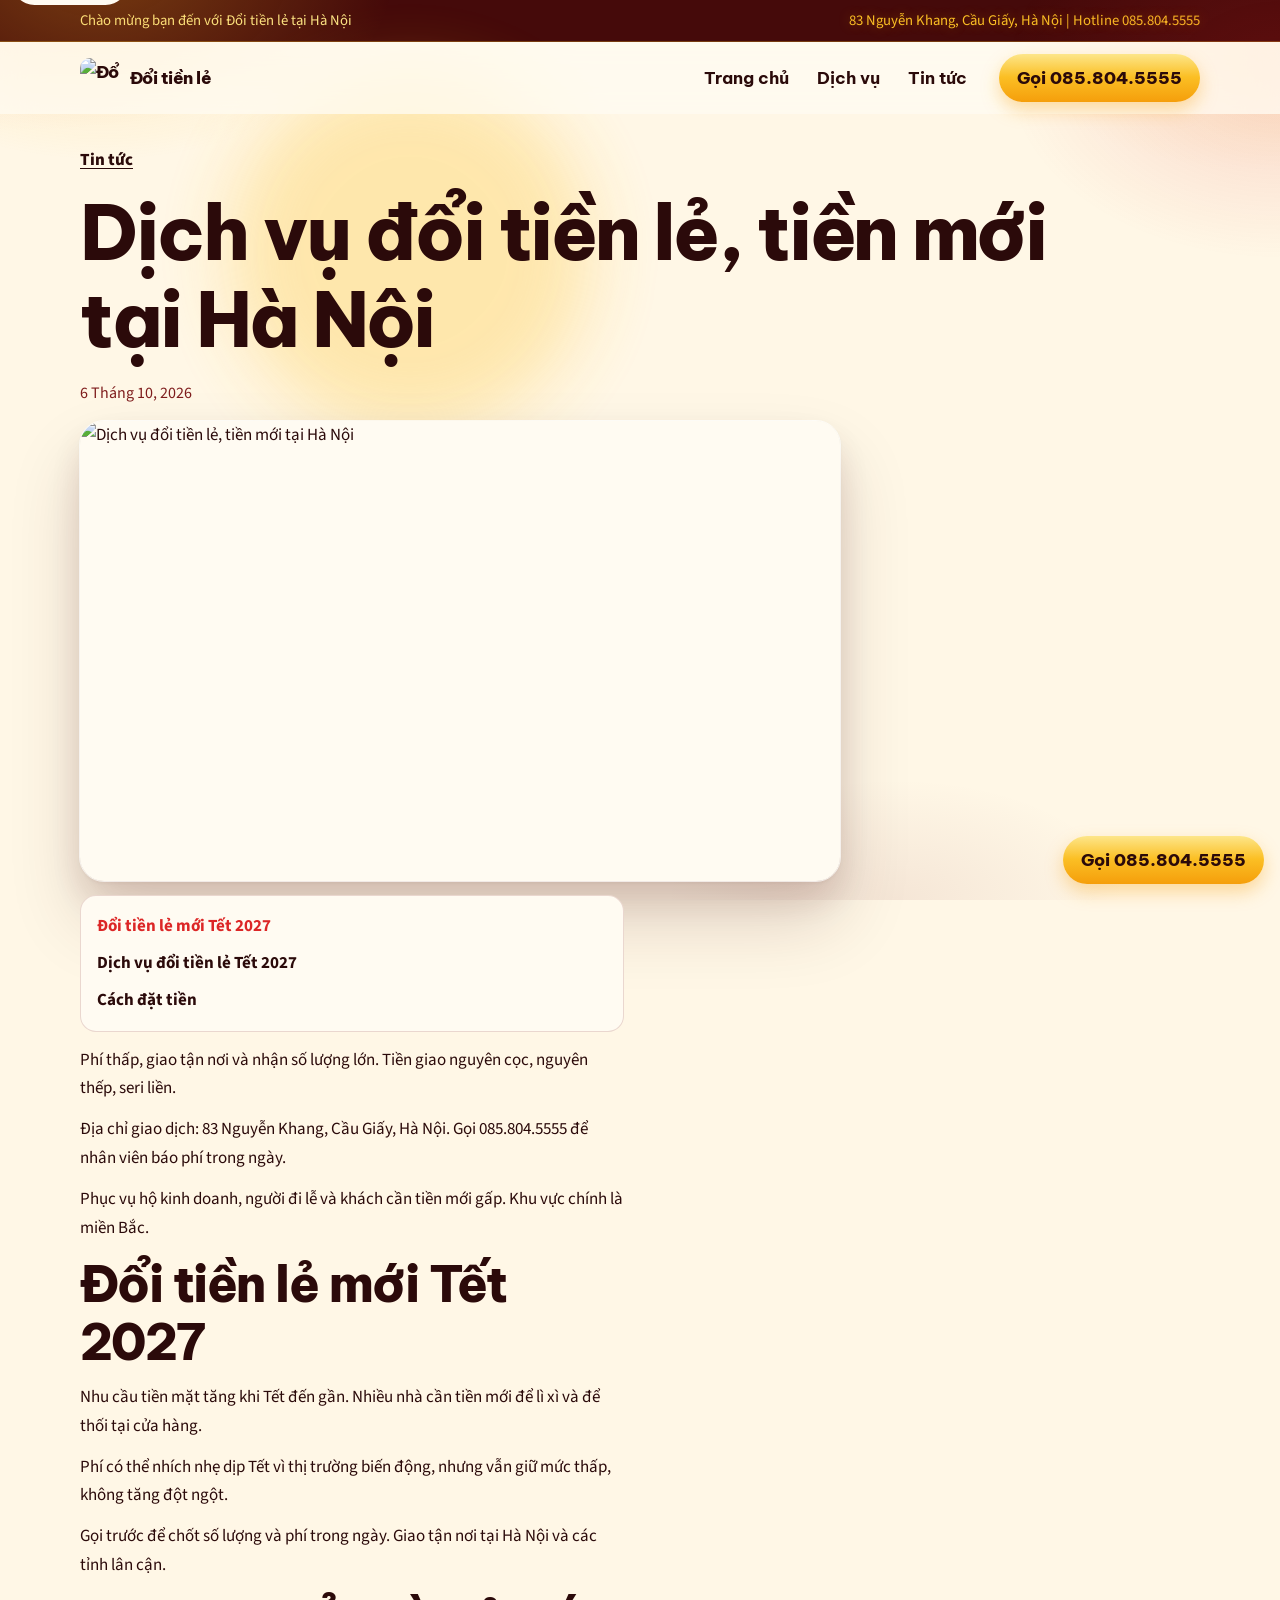
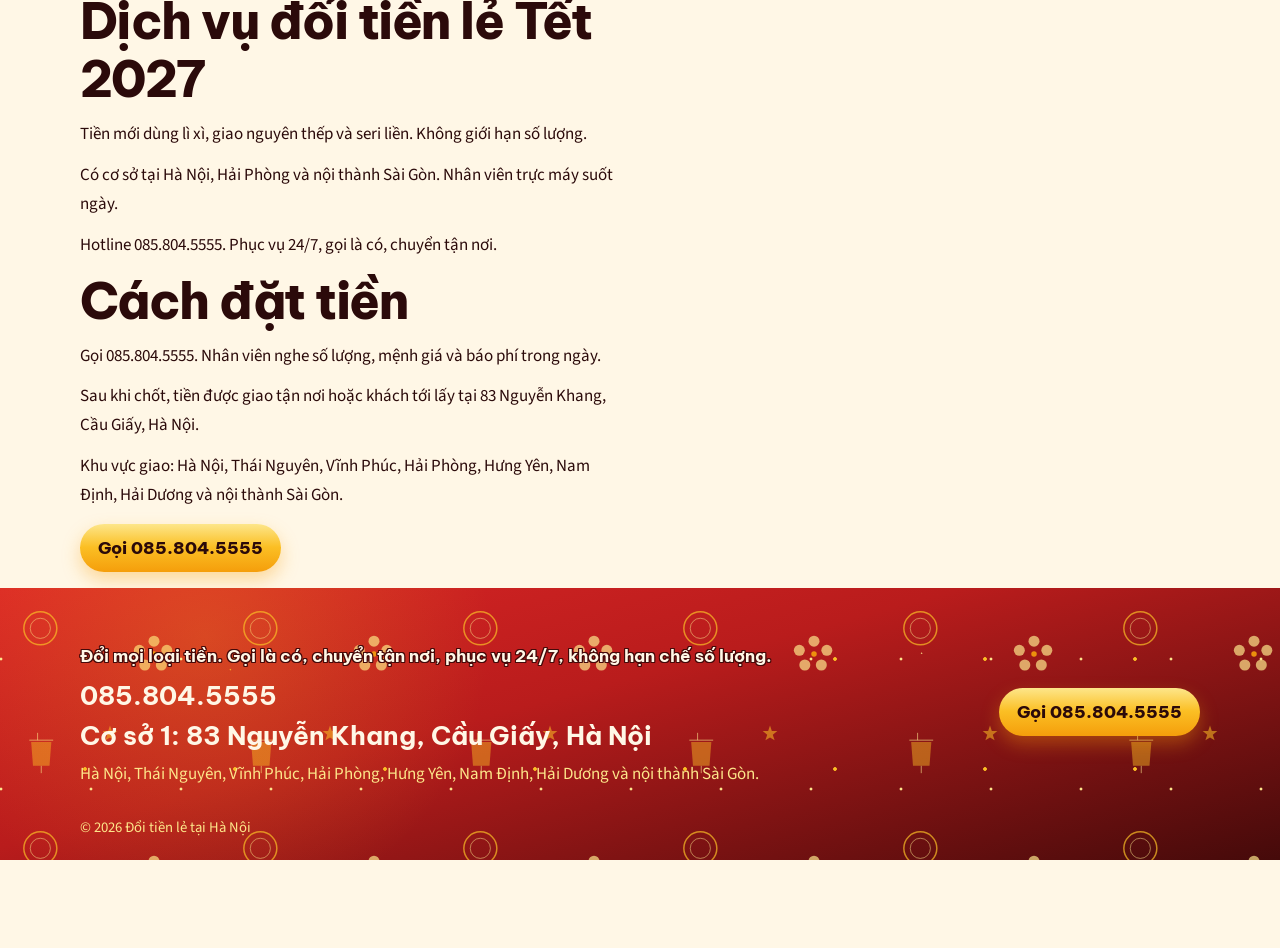
==== commit caec1cc4: "Widen news cards so titles and excerpts are easier to read. Co-authored-by: Cursor <cursoragent@curs" ====
--- a/doitienle-theme/preview/bai-viet.html
+++ b/doitienle-theme/preview/bai-viet.html
@@ -5,7 +5,7 @@
 	<meta name="viewport" content="width=device-width, initial-scale=1">
 	<title>Dịch vụ đổi tiền lẻ, tiền mới tại Hà Nội</title>
 	<link rel="icon" href="https://doitienle.com/wp-content/uploads/cropped-doitienletaihaiphong-32x32.jpg">
-	<link rel="stylesheet" href="../assets/css/main.css?v=16">
+	<link rel="stylesheet" href="../assets/css/main.css?v=17">
 	<link rel="stylesheet" href="https://fonts.googleapis.com/css2?family=Be+Vietnam+Pro:wght@600;700;800&family=Source+Sans+3:wght@400;600;700&display=swap">
 </head>
 <body>
--- a/doitienle-theme/assets/css/main.css
+++ b/doitienle-theme/assets/css/main.css
@@ -417,8 +417,8 @@
 .marks-b article:nth-child(4) h3::before { --ico: url("data:image/svg+xml,%3Csvg xmlns='http://www.w3.org/2000/svg' viewBox='0 0 24 24'%3E%3Cpath fill='black' d='M3 7h8v6H3zm10 0h8v4h-8zM3 15h8v4H3zm10-2h8v6h-8z'/%3E%3C/svg%3E"); }
 .note-grid p { color: var(--muted); }
 .denom-note { display: block; margin-top: 8px; color: var(--muted); font-size: 0.95rem; font-weight: 600; }
-.story-copy { display: grid; gap: 8px; margin-top: 8px; }
-.story-copy p { color: var(--ink); }
+.story-copy { display: grid; gap: 12px; margin-top: 4px; }
+.story-copy p { color: var(--ink); font-size: 1.0625rem; line-height: 1.7; }
 
 #menh-gia { scroll-margin-top: calc(var(--header) + 16px); }
 .denom-row {
@@ -488,34 +488,60 @@
 }
 
 .rail {
-  display: flex;
-  gap: 16px;
-  margin-top: 18px;
-  overflow-x: auto;
-  scroll-snap-type: x mandatory;
-  padding-bottom: 8px;
-}
-.rail .story { flex: 0 0 min(280px, 78%); scroll-snap-align: start; }
-.story { transition: box-shadow 0.25s; border-radius: var(--radius); }
-.story:hover { box-shadow: var(--shadow); }
+  display: grid;
+  grid-template-columns: repeat(3, minmax(0, 1fr));
+  gap: 28px;
+  margin-top: 28px;
+  align-items: stretch;
+}
+.rail .story {
+  display: flex;
+  min-width: 0;
+  height: 100%;
+}
+.story {
+  overflow: hidden;
+  border-radius: var(--radius);
+  box-shadow: var(--shadow);
+  transition: box-shadow 0.25s;
+}
+.story:hover { box-shadow: var(--shadow-lg); }
 .story-hit { color: inherit; }
-.rail .story-hit { display: grid; gap: 10px; }
+.rail .story-hit {
+  display: flex;
+  flex-direction: column;
+  width: 100%;
+  height: 100%;
+}
+.rail .story-hit > div {
+  display: flex;
+  flex-direction: column;
+  gap: 10px;
+  flex: 1;
+  padding: 20px 22px 24px;
+}
 .rail img, .story img {
   width: 100%;
-  height: 180px;
+  height: 210px;
   object-fit: cover;
-  border-radius: var(--radius);
+  border-radius: 0;
   background: var(--surface);
 }
-.story h3 { font-size: 1.05rem; }
-.story time, .article time { display: block; margin-top: 6px; color: var(--muted); font-size: 0.92rem; }
+.story h3 {
+  font-size: clamp(1.2rem, 1.5vw, 1.4rem);
+  line-height: 1.35;
+  letter-spacing: -0.02em;
+}
+.story time, .article time { display: block; margin-top: 2px; color: var(--muted); font-size: 1rem; }
 .clamp {
   display: -webkit-box;
-  -webkit-line-clamp: 2;
+  -webkit-line-clamp: 3;
   -webkit-box-orient: vertical;
   overflow: hidden;
-  margin-top: 6px;
+  margin-top: 0;
   color: var(--muted);
+  font-size: 1.0625rem;
+  line-height: 1.6;
 }
 
 .page-head { display: grid; gap: 14px; justify-items: start; padding: 32px 0 8px; }
@@ -560,13 +586,23 @@
 .band-ink .reasons p,
 .band-ink .split > div > p { color: var(--gold-soft); }
 
-.news-stack { display: grid; gap: 22px; }
+.news-stack { display: grid; gap: 32px; }
 .story-lead .story-hit,
-.story-row .story-hit { display: grid; align-items: start; }
-.story-lead .story-hit { grid-template-columns: minmax(0, 1.15fr) minmax(0, 0.85fr); gap: 22px; }
-.story-lead img { height: min(360px, 52vw); }
-.story-row .story-hit { grid-template-columns: 200px minmax(0, 1fr); gap: 16px; }
-.story-row img { height: 160px; object-fit: cover; }
+.story-row .story-hit { display: grid; align-items: stretch; }
+.story-lead .story-hit { grid-template-columns: minmax(0, 1.15fr) minmax(280px, 0.9fr); }
+.story-lead h3 { font-size: clamp(1.45rem, 2.2vw, 1.85rem); }
+.story-lead img,
+.story-row img { height: 100%; min-height: 240px; }
+.story-row .story-hit { grid-template-columns: minmax(240px, 34%) minmax(0, 1fr); }
+.story-row img { min-height: 210px; }
+.story-lead .story-hit > div,
+.story-row .story-hit > div {
+  display: flex;
+  flex-direction: column;
+  justify-content: center;
+  gap: 12px;
+  padding: 28px 32px;
+}
 
 .article { padding: 32px 0 16px; display: grid; gap: 14px; justify-items: start; }
 .article h1 { max-width: 18ch; }
@@ -831,6 +867,11 @@
   .rate-card { background: #fff; backdrop-filter: none; }
 }
 
+@media (max-width: 1040px) {
+  .rail { grid-template-columns: 1fr; gap: 22px; }
+  .rail img { height: 240px; }
+}
+
 @media (max-width: 859px) {
   .nav-toggle { display: inline-flex; margin-left: auto; }
   .menu {
@@ -856,6 +897,9 @@
     grid-template-columns: 1fr;
     grid-template-areas: none;
   }
+  .rail { grid-template-columns: 1fr; gap: 20px; }
+  .story-lead .story-hit > div,
+  .story-row .story-hit > div { padding: 20px 20px 24px; }
   .top-info .wrap { flex-direction: column; gap: 2px; }
   .bento { grid-template-areas: "photo" "facta" "factb" "factc" "shot"; }
   .photo, .fact-a, .fact-b, .fact-c, .shot { grid-area: auto; }
@@ -865,8 +909,7 @@
   .rate-card { grid-template-columns: 1fr; }
   .rate-swap { justify-self: center; }
   .denom-row { grid-template-columns: repeat(3, minmax(0, 1fr)); }
-  .hero-photo img, .story-lead img { height: 220px; }
-  .story-row img { height: 180px; }
+  .hero-photo img, .story-lead img, .story-row img { height: 220px; min-height: 0; }
   .dock { left: 16px; right: 16px; }
 }
 
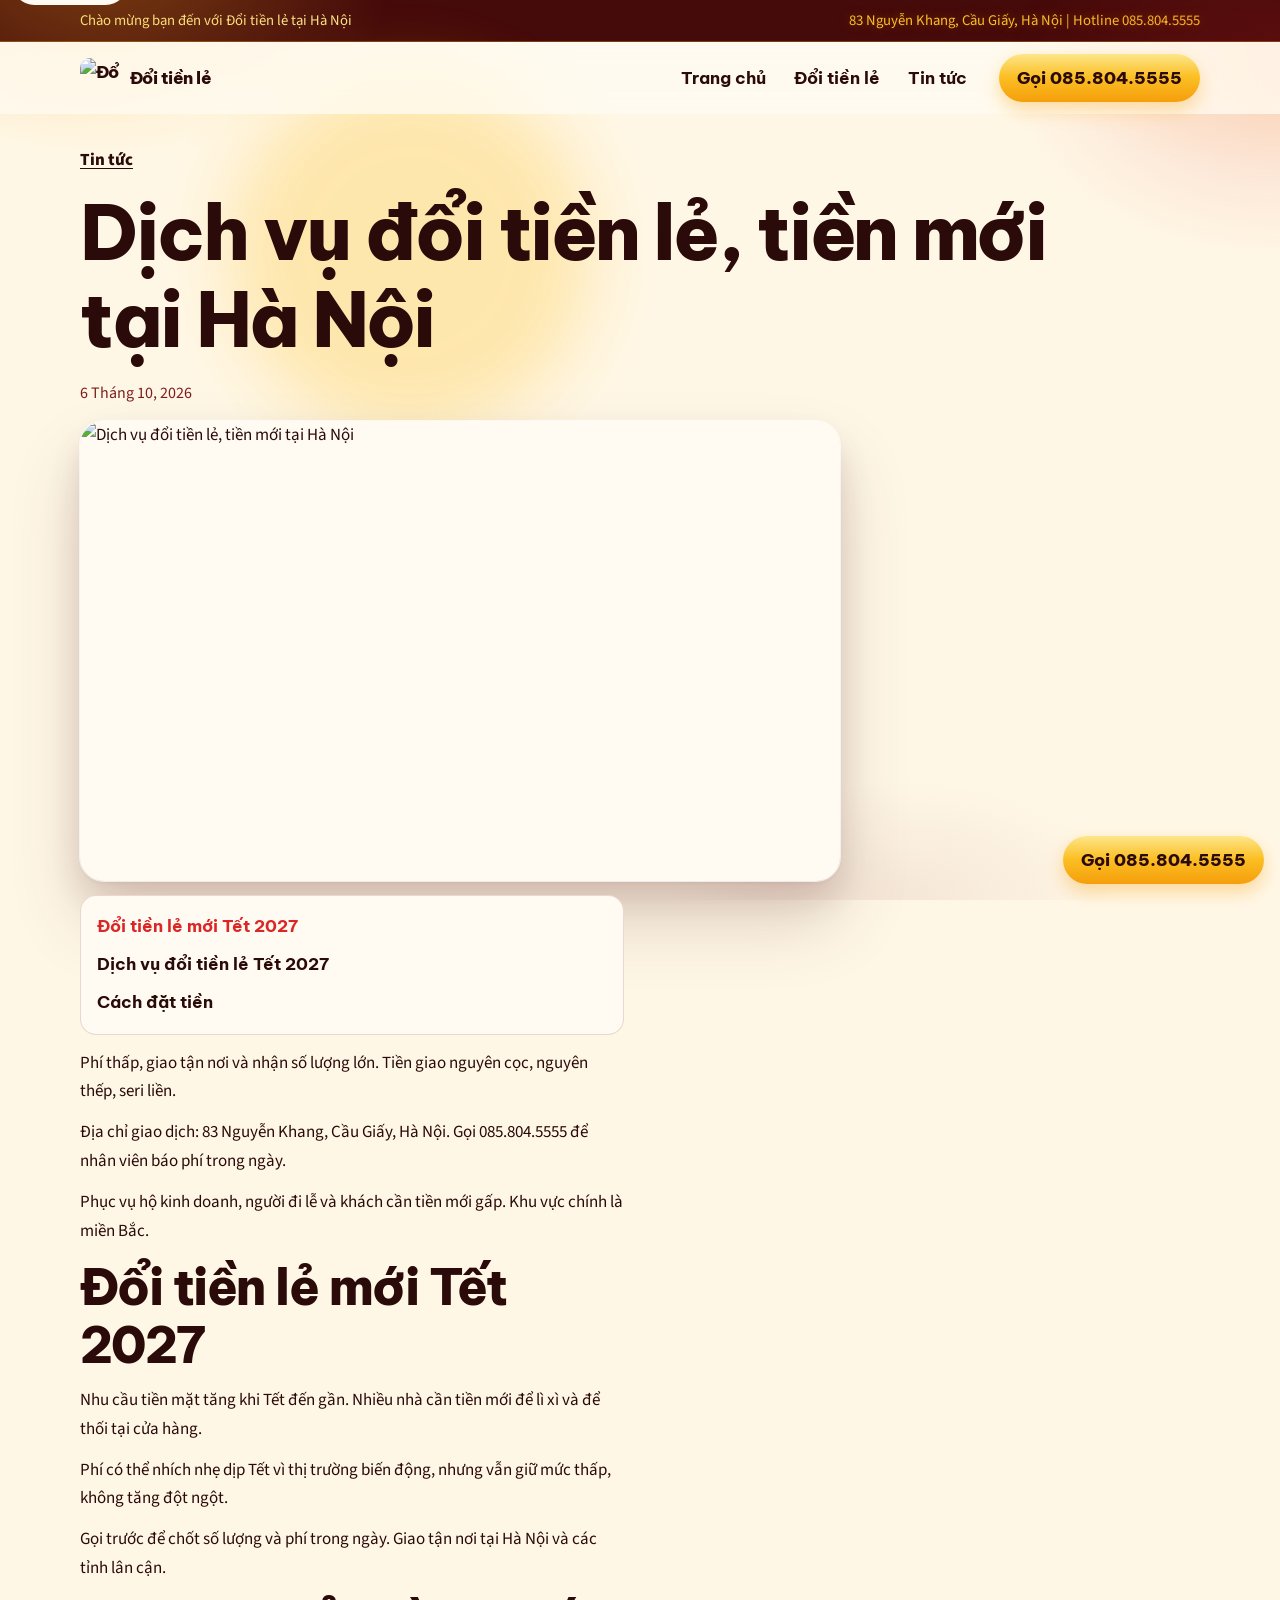
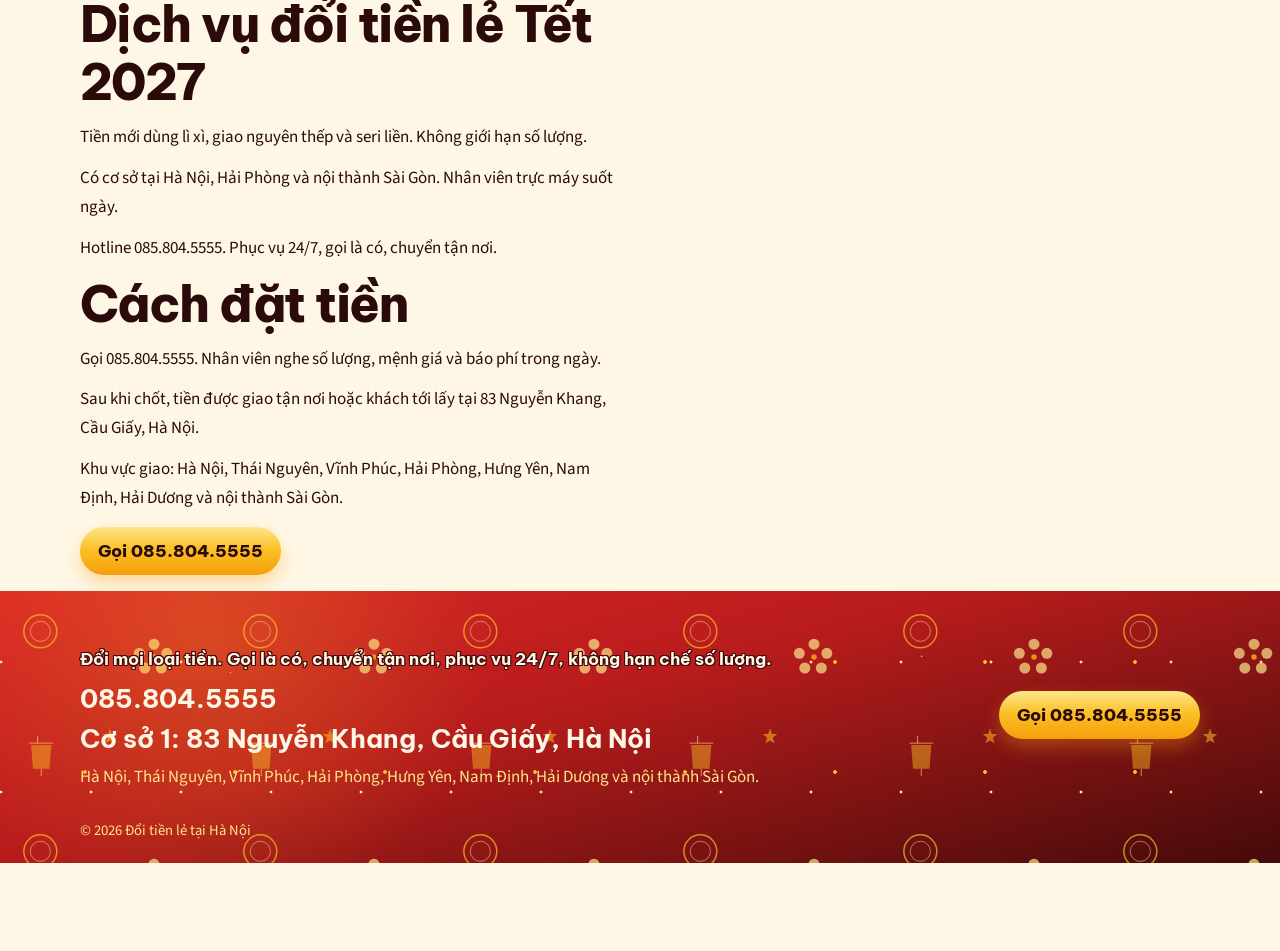
==== commit 2b873ba6: "refactor: don gian hoa front-page, cap nhat menu va css version - front-page.php: bo cac sections tr" ====
--- a/doitienle-theme/preview/bai-viet.html
+++ b/doitienle-theme/preview/bai-viet.html
@@ -24,7 +24,7 @@
 		<button class="nav-toggle" type="button" aria-expanded="false" aria-controls="menu-chinh">Mục</button>
 		<ul id="menu-chinh" class="menu">
 			<li><a href="index.html">Trang chủ</a></li>
-			<li><a href="dich-vu.html">Dịch vụ</a></li>
+			<li><a href="dich-vu.html">Đổi tiền lẻ</a></li>
 			<li><a href="tin-tuc.html">Tin tức</a></li>
 		</ul>
 		<a class="btn head-call" href="tel:0858045555">Gọi 085.804.5555</a>
--- a/doitienle-theme/assets/css/main.css
+++ b/doitienle-theme/assets/css/main.css
@@ -1,4 +1,56 @@
-/* Frosted header uses a web glass approximation, not Apple Liquid Glass. */
+/* ─── Font consistency ────────────────────────────────────────────────────── */
+/* Display font: headings, labels, badges, interactive elements */
+h1, h2, h3, h4, h5, h6,
+.logo,
+.btn,
+.menu a,
+.nav-toggle,
+.foot-lead,
+.faq summary,
+.toc a,
+.catalog b,
+.catalog-unit,
+.chip,
+.stock,
+.places span,
+.pager a,
+.pager span,
+.subhead,
+.rate-result,
+.rate-field span,
+.rate-meta,
+.sheet th,
+.trust-row li,
+.steps li::before,
+.denom-note {
+  font-family: var(--display);
+}
+
+/* Body font: paragraphs, table cells, story text */
+body,
+p,
+.lede,
+.info p,
+.content-post p,
+.content-post li,
+.sheet td,
+.story-copy p,
+.story h3,
+.keep p,
+.reasons p,
+.clamp,
+.perk-grid p,
+.note-grid p,
+.band-ink .lede,
+.band-ink .info p,
+.band-ink .split > div > p,
+.band-ink .reasons p,
+.article,
+.empty,
+.copy {
+  font-family: var(--sans);
+}
+/* ─── End font consistency ────────────────────────────────────────────────── */
 :root {
   --red: #DC2626;
   --red-dark: #B91C1C;
@@ -242,7 +294,7 @@
   top: auto;
   bottom: -1px;
   height: 36px;
-  background: var(--cream);
+  background: var(--red);
   -webkit-mask: url("data:image/svg+xml,%3Csvg xmlns='http://www.w3.org/2000/svg' viewBox='0 0 1440 48' preserveAspectRatio='none'%3E%3Cpath fill='black' d='M0 22c180 24 300 24 480 0s300-24 480 0 300 24 480 0v26H0z'/%3E%3C/svg%3E") center / 100% 100% no-repeat;
   mask: url("data:image/svg+xml,%3Csvg xmlns='http://www.w3.org/2000/svg' viewBox='0 0 1440 48' preserveAspectRatio='none'%3E%3Cpath fill='black' d='M0 22c180 24 300 24 480 0s300-24 480 0 300 24 480 0v26H0z'/%3E%3C/svg%3E") center / 100% 100% no-repeat;
   opacity: 1;
@@ -355,6 +407,141 @@
 .lede { max-width: 68ch; margin-top: 12px; color: var(--muted); font-size: 1.125rem; }
 .info { display: grid; gap: 12px; max-width: 72ch; margin-top: 14px; }
 .info p { color: var(--ink); }
+.sheet-wrap { overflow-x: auto; margin-top: 22px; border-radius: var(--radius); box-shadow: var(--shadow); }
+.sheet {
+  width: 100%;
+  min-width: 640px;
+  border-collapse: collapse;
+  background: var(--paper);
+}
+.sheet th, .sheet td { padding: 14px 16px; text-align: left; vertical-align: top; }
+.sheet th {
+  background: var(--red-deep);
+  color: var(--gold-soft);
+  font-family: var(--display);
+  font-weight: 700;
+}
+.sheet td { border-top: 1px solid var(--line); }
+.sheet tbody tr:nth-child(even) td { background: rgba(251, 191, 36, 0.12); }
+.check-grid {
+  display: grid;
+  grid-template-columns: minmax(0, 1.15fr) minmax(0, 0.85fr);
+  gap: 28px;
+  align-items: start;
+  margin-top: 8px;
+}
+.steps {
+  counter-reset: step;
+  margin: 16px 0 0;
+  padding: 0;
+  list-style: none;
+  display: grid;
+  gap: 12px;
+}
+.steps li {
+  display: grid;
+  grid-template-columns: 36px minmax(0, 1fr);
+  gap: 12px;
+  align-items: start;
+}
+.steps li::before {
+  counter-increment: step;
+  content: counter(step);
+  width: 36px;
+  height: 36px;
+  display: grid;
+  place-items: center;
+  border-radius: 999px;
+  background: var(--red);
+  color: var(--cream);
+  font-family: var(--display);
+  font-weight: 800;
+}
+.keep { display: grid; gap: 10px; margin-top: 14px; }
+.keep p { color: var(--ink); }
+.perk-grid {
+  display: grid;
+  grid-template-columns: repeat(3, minmax(0, 1fr));
+  gap: 14px;
+  margin-top: 18px;
+}
+.perk-grid article {
+  background: var(--paper);
+  border: 1px solid rgba(245, 158, 11, 0.28);
+  border-radius: var(--radius);
+  padding: 22px;
+  box-shadow: var(--shadow);
+}
+.perk-grid h3, .subhead { font-size: 1.28rem; margin-bottom: 8px; }
+.subhead { margin-top: 28px; }
+.perk-grid p { color: var(--muted); }
+.faq { display: grid; gap: 12px; margin-top: 18px; }
+.faq details {
+  background: var(--paper);
+  border: 1px solid var(--line);
+  border-radius: var(--radius);
+  padding: 16px 18px;
+  box-shadow: var(--shadow);
+}
+.faq summary {
+  cursor: pointer;
+  font-family: var(--display);
+  font-weight: 700;
+  font-size: 1.15rem;
+}
+.faq summary:focus-visible { outline: 2px solid var(--accent); outline-offset: 3px; }
+.faq details p { margin-top: 10px; color: var(--muted); }
+#catalogue, #faq { scroll-margin-top: calc(var(--header) + 16px); }
+.catalog-unit {
+  color: var(--muted);
+  font-family: var(--display);
+  font-weight: 700;
+  font-size: 0.9rem;
+}
+.jump { display: flex; flex-wrap: wrap; gap: 16px 22px; }
+.jump a {
+  color: var(--accent);
+  font-family: var(--display);
+  font-weight: 700;
+  text-decoration: underline;
+  text-underline-offset: 3px;
+}
+.catalog {
+  display: grid;
+  grid-template-columns: repeat(3, minmax(0, 1fr));
+  gap: 16px;
+  margin-top: 22px;
+}
+.catalog article {
+  display: grid;
+  justify-items: center;
+  gap: 8px;
+  padding: 22px 16px 20px;
+  border-radius: var(--radius);
+  border: 1px solid var(--line);
+  border-top: 4px solid var(--accent);
+  background: var(--paper);
+  box-shadow: var(--shadow);
+  text-align: center;
+}
+.catalog b {
+  font-family: var(--display);
+  font-size: clamp(1.6rem, 2vw, 2rem);
+  line-height: 1.1;
+}
+.catalog p { color: var(--muted); }
+.stock {
+  display: inline-flex;
+  align-items: center;
+  min-height: 32px;
+  padding: 0 12px;
+  border-radius: 999px;
+  background: rgba(16, 185, 129, 0.14);
+  color: #047857;
+  font-family: var(--display);
+  font-size: 0.92rem;
+  font-weight: 700;
+}
 .note-grid {
   display: grid;
   grid-template-columns: 1fr 1fr;
@@ -559,6 +746,11 @@
   flex: 0 0 auto;
   min-width: 168px;
   scroll-snap-align: start;
+  display: flex;
+  flex-direction: column;
+  align-items: center;
+  justify-content: center;
+  text-align: center;
   padding: 22px 16px;
   border-radius: var(--radius);
   border: 1px solid var(--line);
@@ -893,7 +1085,7 @@
 
 @media (max-width: 767px) {
   .wrap { width: calc(100% - 32px); }
-  .hero, .split, .foot-grid, .story-lead .story-hit, .story-row .story-hit, .reasons, .bento, .note-grid {
+  .hero, .split, .foot-grid, .story-lead .story-hit, .story-row .story-hit, .reasons, .bento, .note-grid, .check-grid, .perk-grid, .catalog {
     grid-template-columns: 1fr;
     grid-template-areas: none;
   }
@@ -910,6 +1102,7 @@
   .rate-swap { justify-self: center; }
   .denom-row { grid-template-columns: repeat(3, minmax(0, 1fr)); }
   .hero-photo img, .story-lead img, .story-row img { height: 220px; min-height: 0; }
+  .catalog { grid-template-columns: repeat(2, minmax(0, 1fr)); }
   .dock { left: 16px; right: 16px; }
 }
 
